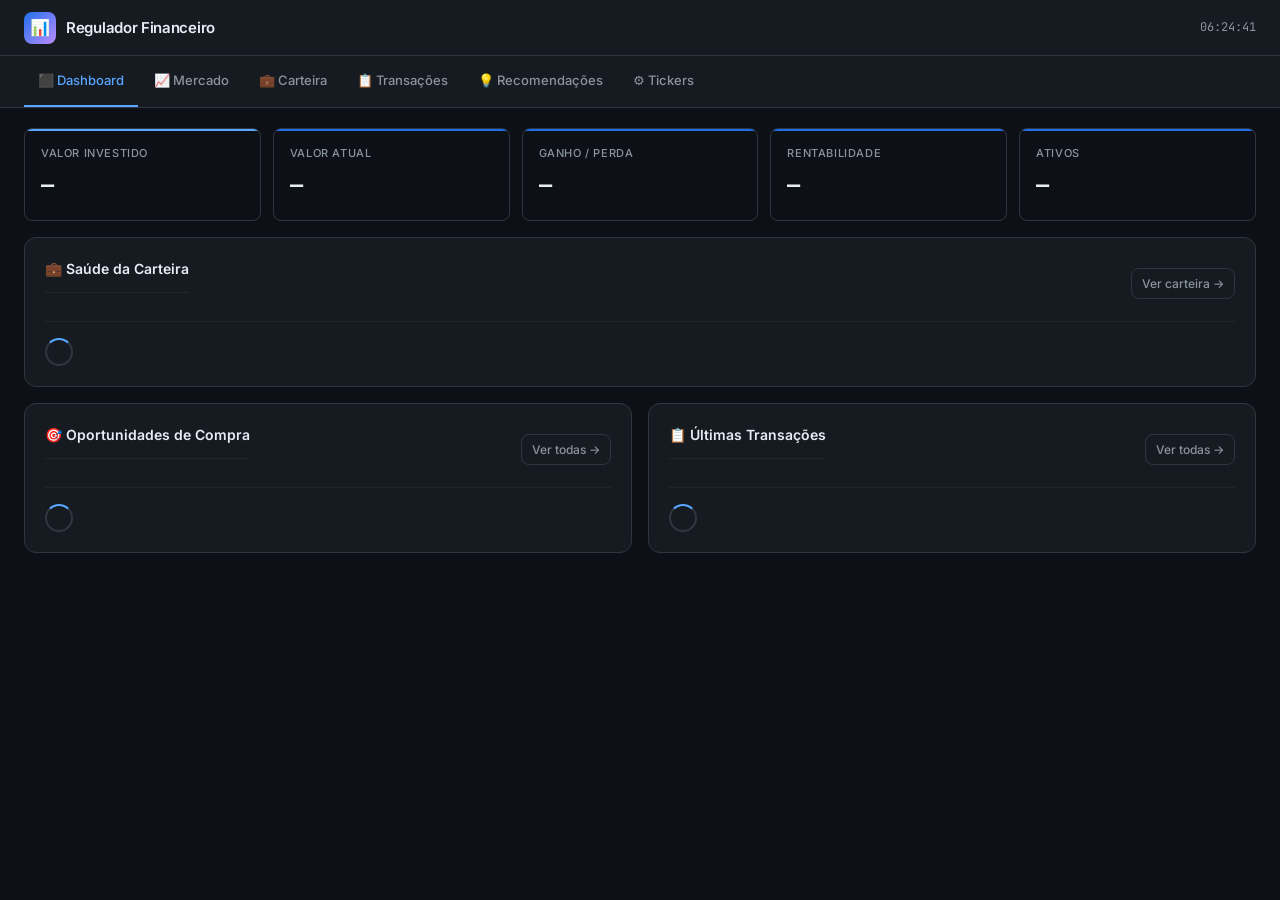
==== templates/index.html @ b827f232 "Carteira Pronta" ====
<!DOCTYPE html>
<html lang="pt-BR">
<head>
  <meta charset="UTF-8">
  <meta name="viewport" content="width=device-width, initial-scale=1.0">
  <title>Regulador Financeiro</title>
  <link rel="stylesheet" href="/static/style.css">
  <style>
    .health-grid { display:grid; grid-template-columns:1fr 1fr; gap:16px; }
    @media(max-width:700px){ .health-grid { grid-template-columns:1fr; } }

    .health-section h3 { font-size:13px; font-weight:600; margin-bottom:10px;
                          display:flex; align-items:center; gap:6px; }

    .asset-row { display:flex; align-items:center; gap:10px; padding:8px 0;
                 border-bottom:1px solid var(--border); }
    .asset-row:last-child { border-bottom:none; }

    .asset-ticker { font-family:var(--mono); font-weight:700; font-size:13px;
                    min-width:52px; color:var(--blue); }
    .asset-name   { font-size:11px; color:var(--text-muted); flex:1;
                    overflow:hidden; text-overflow:ellipsis; white-space:nowrap; }
    .asset-pct    { font-family:var(--mono); font-size:13px; font-weight:600;
                    min-width:64px; text-align:right; }
    .asset-reasons { font-size:10px; color:var(--text-muted); margin-top:2px; }

    .opp-row { display:flex; align-items:flex-start; gap:10px; padding:10px 0;
               border-bottom:1px solid var(--border); }
    .opp-row:last-child { border-bottom:none; }
    .opp-ticker { font-family:var(--mono); font-weight:700; font-size:13px;
                  min-width:52px; color:var(--blue); }
    .opp-body   { flex:1; }
    .opp-name   { font-size:11px; color:var(--text-muted); margin-bottom:3px; }
    .opp-reason { font-size:11px; color:var(--text-muted); margin-top:3px; }
    .opp-meta   { display:flex; gap:10px; align-items:center; flex-wrap:wrap; margin-top:4px; }
    .opp-price  { font-family:var(--mono); font-size:13px; font-weight:600; }
    .conf-bar   { height:4px; border-radius:2px; background:var(--green-dim);
                  margin-top:6px; }
    .conf-fill  { height:100%; border-radius:2px; background:var(--green); }

    .health-summary { display:flex; gap:12px; margin-bottom:16px; flex-wrap:wrap; }
    .hs-pill { padding:4px 12px; border-radius:20px; font-size:12px; font-weight:600; }
    .hs-pill.green  { background:var(--green-dim);  color:var(--green); }
    .hs-pill.yellow { background:var(--yellow-dim); color:var(--yellow); }
    .hs-pill.red    { background:var(--red-dim);    color:var(--red); }

    .signal { display:inline-flex; align-items:center; gap:4px; padding:2px 8px;
              border-radius:20px; font-size:11px; font-weight:600; }
    .signal.green  { background:var(--green-dim);  color:var(--green); }
    .signal.red    { background:var(--red-dim);    color:var(--red); }
    .signal.yellow { background:var(--yellow-dim); color:var(--yellow); }
  </style>
</head>
<body>
<header>
  <div class="header-brand">
    <div class="logo">📊</div>
    <div>
      <h1>Regulador Financeiro</h1>
      <p>Monitoramento em Tempo Real</p>
    </div>
  </div>
  <span class="header-time" id="clock"></span>
</header>

<nav>
  <a href="/" class="active">⬛ Dashboard</a>
  <a href="/market">📈 Mercado</a>
  <a href="/portfolio">💼 Carteira</a>
  <a href="/transactions">📋 Transações</a>
  <a href="/recommendations">💡 Recomendações</a>
  <a href="/settings">⚙️ Tickers</a>
</nav>

<div class="container">

  <!-- STATS -->
  <div class="stats-grid">
    <div class="stat-card blue">
      <div class="stat-label">Valor Investido</div>
      <div class="stat-value" id="totalInvested">—</div>
    </div>
    <div class="stat-card" id="cardCurrent">
      <div class="stat-label">Valor Atual</div>
      <div class="stat-value" id="totalCurrent">—</div>
    </div>
    <div class="stat-card" id="cardPL">
      <div class="stat-label">Ganho / Perda</div>
      <div class="stat-value" id="totalPL">—</div>
    </div>
    <div class="stat-card" id="cardPct">
      <div class="stat-label">Rentabilidade</div>
      <div class="stat-value" id="totalPct">—</div>
    </div>
    <div class="stat-card">
      <div class="stat-label">Ativos</div>
      <div class="stat-value" id="assetsCount">—</div>
    </div>
  </div>

  <!-- SAÚDE DA CARTEIRA -->
  <div class="card">
    <div class="card-header">
      <h2>💼 Saúde da Carteira</h2>
      <a href="/portfolio" class="btn btn-ghost btn-sm">Ver carteira →</a>
    </div>
    <div id="healthSummary"></div>
    <div class="health-grid" id="healthGrid">
      <div class="loading-overlay"><div class="spinner"></div></div>
    </div>
  </div>

  <!-- OPORTUNIDADES + TRANSAÇÕES -->
  <div class="grid grid-2">
    <div class="card">
      <div class="card-header">
        <h2>🎯 Oportunidades de Compra</h2>
        <a href="/recommendations" class="btn btn-ghost btn-sm">Ver todas →</a>
      </div>
      <div id="opportunities"><div class="loading-overlay"><div class="spinner"></div></div></div>
    </div>

    <div class="card">
      <div class="card-header">
        <h2>📋 Últimas Transações</h2>
        <a href="/transactions" class="btn btn-ghost btn-sm">Ver todas →</a>
      </div>
      <div id="recentTrans"><div class="loading-overlay"><div class="spinner"></div></div></div>
    </div>
  </div>

</div>

<script src="/static/script.js"></script>
<script>
const fmt  = v => new Intl.NumberFormat('pt-BR',{style:'currency',currency:'BRL'}).format(v ?? 0);
const pct  = (v, sign=true) => v != null ? (sign&&v>=0?'+':'')+Number(v).toFixed(2)+'%' : '—';
const mono = v => `<span class="mono">${v}</span>`;

function tick() { document.getElementById('clock').textContent = new Date().toLocaleTimeString('pt-BR'); }
tick(); setInterval(tick, 1000);

async function load() {
  const res = await fetch('/api/dashboard').then(r=>r.json()).catch(()=>null);
  if (!res?.success) return;

  const { performance, health, opportunities, transactions } = res.data;

  // ── Stats ──
  document.getElementById('totalInvested').textContent = fmt(performance.total_invested);
  document.getElementById('totalCurrent').textContent  = fmt(performance.total_current_value);
  document.getElementById('assetsCount').textContent   = performance.assets_count;
  const pl = performance.total_profit_loss, pp = performance.total_profit_loss_percent;
  document.getElementById('totalPL').textContent  = fmt(pl);
  document.getElementById('totalPct').textContent = pct(pp);
  document.getElementById('totalPL').className  = 'stat-value '+(pl>=0?'positive':'negative');
  document.getElementById('totalPct').className = 'stat-value '+(pp>=0?'positive':'negative');
  document.getElementById('cardPL').className  = 'stat-card '+(pl>=0?'green':'red');
  document.getElementById('cardPct').className = 'stat-card '+(pp>=0?'green':'red');

  // ── Saúde da carteira ──
  const s = health.summary;
  document.getElementById('healthSummary').innerHTML = s.total ? `
    <div class="health-summary">
      <span class="hs-pill green">✅ ${s.well} indo bem</span>
      <span class="hs-pill yellow">⚖️ ${s.neutral} neutro${s.neutral!==1?'s':''}</span>
      <span class="hs-pill red">⚠️ ${s.bad} atenção</span>
    </div>` : '';

  const wellHtml  = renderHealthSection(health.well,    '✅ Indo Bem',    'positive');
  const badHtml   = renderHealthSection(health.bad,     '⚠️ Atenção',     'negative');
  const neutHtml  = renderHealthSection(health.neutral, '⚖️ Neutros',     '');

  document.getElementById('healthGrid').innerHTML = health.summary.total
    ? `<div class="health-section">${wellHtml}${badHtml}</div>
       <div class="health-section">${neutHtml}</div>`
    : `<div class="empty" style="grid-column:1/-1"><div class="empty-icon">💼</div>Nenhum ativo na carteira</div>`;

  // ── Oportunidades ──
  if (opportunities.length) {
    document.getElementById('opportunities').innerHTML = opportunities.map(o => {
      const varCls = (o.variation_pct ?? 0) >= 0 ? 'positive' : 'negative';
      const conf   = Math.round(o.confidence);
      return `<div class="opp-row">
        <span class="opp-ticker">${o.ticker}</span>
        <div class="opp-body">
          <div class="opp-name">${o.name}</div>
          <div class="opp-meta">
            <span class="opp-price">${fmt(o.price)}</span>
            <span class="mono ${varCls}" style="font-size:12px">${pct(o.variation_pct)}</span>
            <span class="signal green">COMPRA ${conf}%</span>
            ${o.rsi ? `<span style="font-size:11px;color:var(--text-muted)">RSI ${o.rsi.toFixed(0)}</span>` : ''}
          </div>
          <div class="opp-reason">${o.reason}</div>
          <div class="conf-bar"><div class="conf-fill" style="width:${conf}%"></div></div>
        </div>
      </div>`;
    }).join('');
  } else {
    document.getElementById('opportunities').innerHTML =
      `<div class="empty"><div class="empty-icon">🎯</div>Nenhuma oportunidade de compra no momento</div>`;
  }

  // ── Transações ──
  if (transactions.length) {
    const rows = transactions.map(t => {
      const cls = t.type === 'compra' ? 'green' : 'red';
      return `<tr>
        <td class="text-muted" style="font-size:11px">${new Date(t.date).toLocaleDateString('pt-BR')}</td>
        <td class="ticker-cell">${t.ticker.replace('.SA','')}</td>
        <td><span class="badge badge-${cls}">${t.type.toUpperCase()}</span></td>
        <td class="mono">${Math.abs(t.quantity)}</td>
        <td class="mono">${fmt(t.price)}</td>
        <td class="mono">${fmt(t.total_value)}</td>
      </tr>`;
    }).join('');
    document.getElementById('recentTrans').innerHTML =
      `<div class="table-wrap"><table>
        <thead><tr><th>Data</th><th>Ticker</th><th>Tipo</th><th>Qtd</th><th>Preço</th><th>Total</th></tr></thead>
        <tbody>${rows}</tbody>
      </table></div>`;
  } else {
    document.getElementById('recentTrans').innerHTML =
      `<div class="empty"><div class="empty-icon">📋</div>Nenhuma transação</div>`;
  }
}

function renderHealthSection(items, title, cls) {
  if (!items.length) return '';
  const rows = items.map(a => {
    const pctCls = a.profit_pct >= 0 ? 'positive' : 'negative';
    const tip    = a.reasons.join(' · ') || '—';
    return `<div class="asset-row" title="${tip}">
      <span class="asset-ticker">${a.ticker}</span>
      <div style="flex:1;min-width:0">
        <div class="asset-name">${a.name || a.ticker}</div>
        ${a.reasons.length ? `<div class="asset-reasons">${a.reasons.slice(0,2).join(' · ')}</div>` : ''}
      </div>
      <span class="asset-pct ${pctCls}">${pct(a.profit_pct)}</span>
    </div>`;
  }).join('');
  return `<h3>${title}</h3>${rows}`;
}

load(); setInterval(load, 60000);
</script>
</body>
</html>
---- static/style.css ----
@import url('https://fonts.googleapis.com/css2?family=Inter:wght@300;400;500;600;700&family=JetBrains+Mono:wght@400;500&display=swap');

:root {
  --bg:          #0d1117;
  --bg-card:     #161b22;
  --bg-hover:    #1c2128;
  --bg-input:    #0d1117;
  --border:      #30363d;
  --border-light:#21262d;

  --text:        #e6edf3;
  --text-muted:  #8b949e;
  --text-dim:    #484f58;

  --green:       #3fb950;
  --green-dim:   rgba(63,185,80,.15);
  --red:         #f85149;
  --red-dim:     rgba(248,81,73,.15);
  --yellow:      #d29922;
  --yellow-dim:  rgba(210,153,34,.15);
  --blue:        #58a6ff;
  --blue-dim:    rgba(88,166,255,.12);
  --purple:      #bc8cff;

  --accent:      #1f6feb;
  --accent-hover:#388bfd;

  --radius:      8px;
  --radius-lg:   12px;
  --shadow:      0 4px 24px rgba(0,0,0,.4);
  --transition:  .18s ease;

  --font:        'Inter', system-ui, sans-serif;
  --mono:        'JetBrains Mono', monospace;
}

*, *::before, *::after { box-sizing: border-box; margin: 0; padding: 0; }

html { scroll-behavior: smooth; }

body {
  font-family: var(--font);
  background: var(--bg);
  color: var(--text);
  line-height: 1.6;
  min-height: 100vh;
  font-size: 14px;
}

/* ── SCROLLBAR ─────────────────────────────────────── */
::-webkit-scrollbar { width: 6px; height: 6px; }
::-webkit-scrollbar-track { background: var(--bg); }
::-webkit-scrollbar-thumb { background: var(--border); border-radius: 3px; }
::-webkit-scrollbar-thumb:hover { background: var(--text-dim); }

/* ── HEADER ────────────────────────────────────────── */
header {
  background: var(--bg-card);
  border-bottom: 1px solid var(--border);
  padding: 0 24px;
  height: 56px;
  display: flex;
  align-items: center;
  justify-content: space-between;
  position: sticky;
  top: 0;
  z-index: 100;
  backdrop-filter: blur(8px);
}

.header-brand {
  display: flex;
  align-items: center;
  gap: 10px;
}

.header-brand .logo {
  width: 32px;
  height: 32px;
  background: linear-gradient(135deg, var(--accent), var(--purple));
  border-radius: 8px;
  display: flex;
  align-items: center;
  justify-content: center;
  font-size: 16px;
  flex-shrink: 0;
}

.header-brand h1 {
  font-size: 15px;
  font-weight: 600;
  color: var(--text);
  letter-spacing: -.3px;
}

.header-brand p {
  font-size: 11px;
  color: var(--text-muted);
  display: none;
}

.header-time {
  font-family: var(--mono);
  font-size: 12px;
  color: var(--text-muted);
}

/* ── NAV ───────────────────────────────────────────── */
nav {
  background: var(--bg-card);
  border-bottom: 1px solid var(--border);
  padding: 0 24px;
  display: flex;
  gap: 2px;
  overflow-x: auto;
}

nav::-webkit-scrollbar { height: 0; }

nav a {
  color: var(--text-muted);
  text-decoration: none;
  padding: 14px 14px;
  font-size: 13px;
  font-weight: 500;
  border-bottom: 2px solid transparent;
  transition: var(--transition);
  white-space: nowrap;
  display: flex;
  align-items: center;
  gap: 6px;
}

nav a:hover { color: var(--text); }

nav a.active {
  color: var(--blue);
  border-bottom-color: var(--blue);
}

/* ── CONTAINER ─────────────────────────────────────── */
.container {
  max-width: 1400px;
  margin: 0 auto;
  padding: 20px 24px;
}

/* ── CARD ──────────────────────────────────────────── */
.card {
  background: var(--bg-card);
  border: 1px solid var(--border);
  border-radius: var(--radius-lg);
  padding: 20px;
  margin-bottom: 16px;
}

.card-header {
  display: flex;
  align-items: center;
  justify-content: space-between;
  margin-bottom: 16px;
  padding-bottom: 12px;
  border-bottom: 1px solid var(--border-light);
}

.card-header h2 {
  font-size: 14px;
  font-weight: 600;
  color: var(--text);
  display: flex;
  align-items: center;
  gap: 8px;
}

.card h2 {
  font-size: 14px;
  font-weight: 600;
  color: var(--text);
  margin-bottom: 16px;
  padding-bottom: 12px;
  border-bottom: 1px solid var(--border-light);
  display: flex;
  align-items: center;
  gap: 8px;
}

/* ── STAT GRID ─────────────────────────────────────── */
.stats-grid {
  display: grid;
  grid-template-columns: repeat(auto-fit, minmax(180px, 1fr));
  gap: 12px;
  margin-bottom: 16px;
}

.stat-card {
  background: var(--bg);
  border: 1px solid var(--border);
  border-radius: var(--radius);
  padding: 16px;
  position: relative;
  overflow: hidden;
}

.stat-card::before {
  content: '';
  position: absolute;
  top: 0; left: 0; right: 0;
  height: 2px;
  background: var(--accent);
}

.stat-card.green::before { background: var(--green); }
.stat-card.red::before   { background: var(--red); }
.stat-card.yellow::before{ background: var(--yellow); }
.stat-card.blue::before  { background: var(--blue); }

.stat-label {
  font-size: 11px;
  font-weight: 500;
  color: var(--text-muted);
  text-transform: uppercase;
  letter-spacing: .6px;
  margin-bottom: 6px;
}

.stat-value {
  font-size: 22px;
  font-weight: 700;
  color: var(--text);
  font-family: var(--mono);
  letter-spacing: -.5px;
}

.stat-value.positive { color: var(--green); }
.stat-value.negative { color: var(--red); }

.stat-sub {
  font-size: 11px;
  color: var(--text-muted);
  margin-top: 4px;
}

/* ── GRID LAYOUTS ──────────────────────────────────── */
.grid { display: grid; gap: 16px; }
.grid-2 { grid-template-columns: repeat(auto-fit, minmax(320px, 1fr)); }
.grid-3 { grid-template-columns: repeat(auto-fit, minmax(240px, 1fr)); }
.grid-4 { grid-template-columns: repeat(auto-fit, minmax(180px, 1fr)); }

/* ── TABLE ─────────────────────────────────────────── */
.table-wrap { overflow-x: auto; }

table {
  width: 100%;
  border-collapse: collapse;
  font-size: 13px;
}

thead tr {
  border-bottom: 1px solid var(--border);
}

th {
  padding: 10px 12px;
  text-align: left;
  font-size: 11px;
  font-weight: 600;
  color: var(--text-muted);
  text-transform: uppercase;
  letter-spacing: .5px;
  white-space: nowrap;
}

td {
  padding: 11px 12px;
  border-bottom: 1px solid var(--border-light);
  color: var(--text);
}

tbody tr { transition: background var(--transition); }
tbody tr:hover { background: var(--bg-hover); }
tbody tr:last-child td { border-bottom: none; }

.ticker-cell {
  font-family: var(--mono);
  font-weight: 600;
  font-size: 13px;
  color: var(--blue);
}

/* ── BADGES ────────────────────────────────────────── */
.badge {
  display: inline-flex;
  align-items: center;
  padding: 2px 8px;
  border-radius: 20px;
  font-size: 11px;
  font-weight: 600;
  letter-spacing: .3px;
}

.badge-green  { background: var(--green-dim);  color: var(--green); }
.badge-red    { background: var(--red-dim);    color: var(--red); }
.badge-yellow { background: var(--yellow-dim); color: var(--yellow); }
.badge-blue   { background: var(--blue-dim);   color: var(--blue); }

/* ── POSITIVE / NEGATIVE ───────────────────────────── */
.positive { color: var(--green); font-weight: 500; }
.negative { color: var(--red);   font-weight: 500; }
.neutral  { color: var(--yellow); font-weight: 500; }

/* ── FORMS ─────────────────────────────────────────── */
.form-group { margin-bottom: 14px; }

label {
  display: block;
  font-size: 12px;
  font-weight: 500;
  color: var(--text-muted);
  margin-bottom: 6px;
  text-transform: uppercase;
  letter-spacing: .4px;
}

input, select, textarea {
  width: 100%;
  background: var(--bg-input);
  border: 1px solid var(--border);
  border-radius: var(--radius);
  color: var(--text);
  font-family: var(--font);
  font-size: 13px;
  padding: 9px 12px;
  transition: border-color var(--transition), box-shadow var(--transition);
  outline: none;
}

input:focus, select:focus, textarea:focus {
  border-color: var(--accent);
  box-shadow: 0 0 0 3px rgba(31,111,235,.2);
}

input::placeholder { color: var(--text-dim); }

select option { background: var(--bg-card); }

input[type="date"]::-webkit-calendar-picker-indicator {
  filter: invert(.5);
  cursor: pointer;
}

.form-row {
  display: grid;
  grid-template-columns: 1fr 1fr;
  gap: 12px;
}

.input-group {
  display: flex;
  gap: 8px;
}

.input-group input { flex: 1; }

/* ── BUTTONS ───────────────────────────────────────── */
.btn {
  display: inline-flex;
  align-items: center;
  justify-content: center;
  gap: 6px;
  padding: 8px 16px;
  border: none;
  border-radius: var(--radius);
  font-family: var(--font);
  font-size: 13px;
  font-weight: 500;
  cursor: pointer;
  transition: var(--transition);
  text-decoration: none;
  white-space: nowrap;
  user-select: none;
}

.btn-primary {
  background: var(--accent);
  color: #fff;
}
.btn-primary:hover { background: var(--accent-hover); }

.btn-success {
  background: rgba(63,185,80,.15);
  color: var(--green);
  border: 1px solid rgba(63,185,80,.3);
}
.btn-success:hover { background: rgba(63,185,80,.25); }

.btn-danger {
  background: rgba(248,81,73,.15);
  color: var(--red);
  border: 1px solid rgba(248,81,73,.3);
}
.btn-danger:hover { background: rgba(248,81,73,.25); }

.btn-ghost {
  background: transparent;
  color: var(--text-muted);
  border: 1px solid var(--border);
}
.btn-ghost:hover { background: var(--bg-hover); color: var(--text); }

.btn-block { width: 100%; }
.btn-sm { padding: 5px 10px; font-size: 12px; }
.btn-icon { padding: 6px; border-radius: 6px; }

button:disabled, .btn:disabled { opacity: .4; cursor: not-allowed; }

/* ── ALERTS ────────────────────────────────────────── */
.alert {
  padding: 10px 14px;
  border-radius: var(--radius);
  font-size: 13px;
  margin: 10px 0;
  display: flex;
  align-items: center;
  gap: 8px;
  animation: fadeSlide .2s ease;
}

.alert-success { background: var(--green-dim); color: var(--green); border: 1px solid rgba(63,185,80,.3); }
.alert-danger  { background: var(--red-dim);   color: var(--red);   border: 1px solid rgba(248,81,73,.3); }
.alert-warning { background: rgba(210,153,34,.15); color: var(--yellow); border: 1px solid rgba(210,153,34,.3); }
.alert-info    { background: var(--blue-dim);  color: var(--blue);  border: 1px solid rgba(88,166,255,.3); }

/* ── LOADING ───────────────────────────────────────── */
.loading {
  display: flex;
  flex-direction: column;
  align-items: center;
  justify-content: center;
  padding: 48px;
  color: var(--text-muted);
  gap: 12px;
  font-size: 13px;
}

.spinner {
  width: 28px;
  height: 28px;
  border: 2px solid var(--border);
  border-top-color: var(--blue);
  border-radius: 50%;
  animation: spin .8s linear infinite;
}

.empty {
  text-align: center;
  padding: 48px;
  color: var(--text-muted);
  font-size: 13px;
}

.empty-icon { font-size: 32px; margin-bottom: 8px; opacity: .4; }

/* ── CONTROLS BAR ──────────────────────────────────── */
.controls {
  display: flex;
  gap: 8px;
  margin-bottom: 16px;
  flex-wrap: wrap;
}

.controls input, .controls select { flex: 1; min-width: 140px; }

/* ── TICKER CARDS (settings) ───────────────────────── */
.ticker-list {
  display: grid;
  grid-template-columns: repeat(auto-fill, minmax(260px, 1fr));
  gap: 10px;
}

.ticker-item {
  background: var(--bg);
  border: 1px solid var(--border);
  border-radius: var(--radius);
  padding: 14px 16px;
  display: flex;
  align-items: center;
  gap: 10px;
  transition: border-color var(--transition), background var(--transition);
}

.ticker-item:hover { border-color: var(--accent); background: var(--bg-hover); }

.ticker-item-info { flex: 1; min-width: 0; }

.ticker-item-symbol {
  font-family: var(--mono);
  font-size: 14px;
  font-weight: 700;
  color: var(--blue);
}

.ticker-item-name {
  font-size: 11px;
  color: var(--text-muted);
  white-space: nowrap;
  overflow: hidden;
  text-overflow: ellipsis;
  margin-top: 3px;
}

.ticker-item-type {
  font-size: 10px;
  padding: 2px 8px;
  border-radius: 10px;
  flex-shrink: 0;
}

/* ── REC CARDS ─────────────────────────────────────── */
.rec-grid {
  display: grid;
  grid-template-columns: repeat(auto-fill, minmax(300px, 1fr));
  gap: 14px;
}

.rec-card {
  background: var(--bg);
  border: 1px solid var(--border);
  border-radius: var(--radius-lg);
  padding: 18px;
  border-left: 3px solid var(--border);
  transition: var(--transition);
  display: flex;
  flex-direction: column;
  gap: 6px;
}

.rec-card:hover { border-color: var(--text-dim); background: var(--bg-hover); }
.rec-card.compra     { border-left-color: var(--green); }
.rec-card.venda      { border-left-color: var(--red); }
.rec-card.manutencao { border-left-color: var(--yellow); }

.rec-card-header {
  display: flex;
  align-items: center;
  justify-content: space-between;
  margin-bottom: 4px;
}

.rec-ticker { font-family: var(--mono); font-size: 16px; font-weight: 700; color: var(--text); }
.rec-name   { font-size: 11px; color: var(--text-muted); margin-bottom: 2px; }

.rec-rec { font-size: 11px; font-weight: 700; padding: 3px 10px; border-radius: 20px; }
.rec-rec.compra     { background: var(--green-dim); color: var(--green); }
.rec-rec.venda      { background: var(--red-dim);   color: var(--red); }
.rec-rec.manutencao { background: var(--yellow-dim); color: var(--yellow); }

.rec-meta {
  display: flex;
  gap: 14px;
  flex-wrap: wrap;
  margin: 4px 0;
}

.rec-meta-item {
  display: flex;
  flex-direction: column;
  gap: 1px;
}

.rec-meta-label { font-size: 10px; color: var(--text-muted); text-transform: uppercase; letter-spacing: .4px; }
.rec-meta-value { font-family: var(--mono); font-size: 13px; font-weight: 600; color: var(--text); }

.confidence-bar {
  background: var(--border);
  height: 4px;
  border-radius: 2px;
  overflow: hidden;
  margin: 4px 0;
}

.confidence-fill {
  height: 100%;
  background: var(--blue);
  border-radius: 2px;
  transition: width .4s ease;
}
.confidence-fill.green  { background: var(--green); }
.confidence-fill.red    { background: var(--red); }
.confidence-fill.yellow { background: var(--yellow); }

.rec-reason { font-size: 11px; color: var(--text-muted); line-height: 1.5; margin-top: 2px; }

/* ── PRICE CHANGE INDICATOR ────────────────────────── */
.change-up   { color: var(--green); }
.change-down { color: var(--red); }

/* ── ANIMATIONS ────────────────────────────────────── */
@keyframes spin { to { transform: rotate(360deg); } }

@keyframes fadeSlide {
  from { opacity: 0; transform: translateY(-6px); }
  to   { opacity: 1; transform: translateY(0); }
}

@keyframes fadeIn {
  from { opacity: 0; }
  to   { opacity: 1; }
}

.fade-in { animation: fadeIn .25s ease; }

/* ── DIVIDER ───────────────────────────────────────── */
.divider {
  border: none;
  border-top: 1px solid var(--border-light);
  margin: 16px 0;
}

/* ── UTILS ─────────────────────────────────────────── */
.text-center { text-align: center; }
.text-right  { text-align: right; }
.text-muted  { color: var(--text-muted); }
.mono        { font-family: var(--mono); }
.hidden      { display: none !important; }
.flex        { display: flex; }
.flex-center { display: flex; align-items: center; }
.flex-between{ display: flex; align-items: center; justify-content: space-between; }
.gap-8       { gap: 8px; }
.mt-8        { margin-top: 8px; }
.mt-16       { margin-top: 16px; }
.mb-16       { margin-bottom: 16px; }
.small       { font-size: 11px; color: var(--text-muted); }

/* ── RESPONSIVE ────────────────────────────────────── */
@media (max-width: 768px) {
  .container { padding: 12px 16px; }
  header { padding: 0 16px; }
  nav { padding: 0 16px; }
  .stats-grid { grid-template-columns: repeat(2, 1fr); }
  .form-row { grid-template-columns: 1fr; }
  .grid-2, .grid-3, .grid-4 { grid-template-columns: 1fr; }
  th, td { padding: 8px 10px; }
  .ticker-list { grid-template-columns: 1fr 1fr; }
}

@media (max-width: 480px) {
  .stats-grid { grid-template-columns: 1fr 1fr; }
  .stat-value { font-size: 18px; }
  nav a { padding: 12px 10px; font-size: 12px; }
  .ticker-list { grid-template-columns: 1fr; }
  .controls { flex-direction: column; }
}
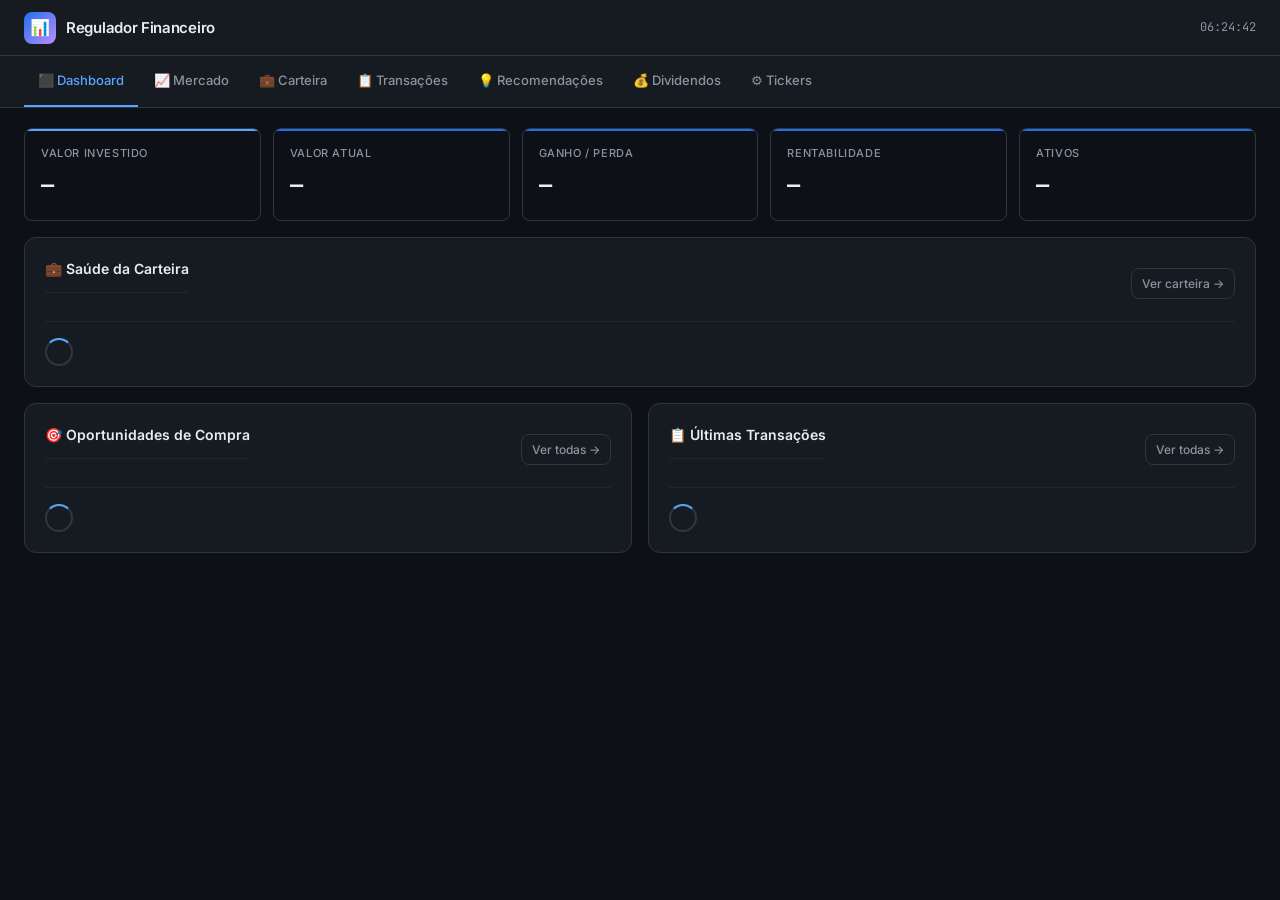
==== commit 09c8200e: "Dividendos adicionados" ====
--- a/templates/index.html
+++ b/templates/index.html
@@ -69,6 +69,7 @@
   <a href="/portfolio">💼 Carteira</a>
   <a href="/transactions">📋 Transações</a>
   <a href="/recommendations">💡 Recomendações</a>
+  <a href="/dividends">💰 Dividendos</a>
   <a href="/settings">⚙️ Tickers</a>
 </nav>
 
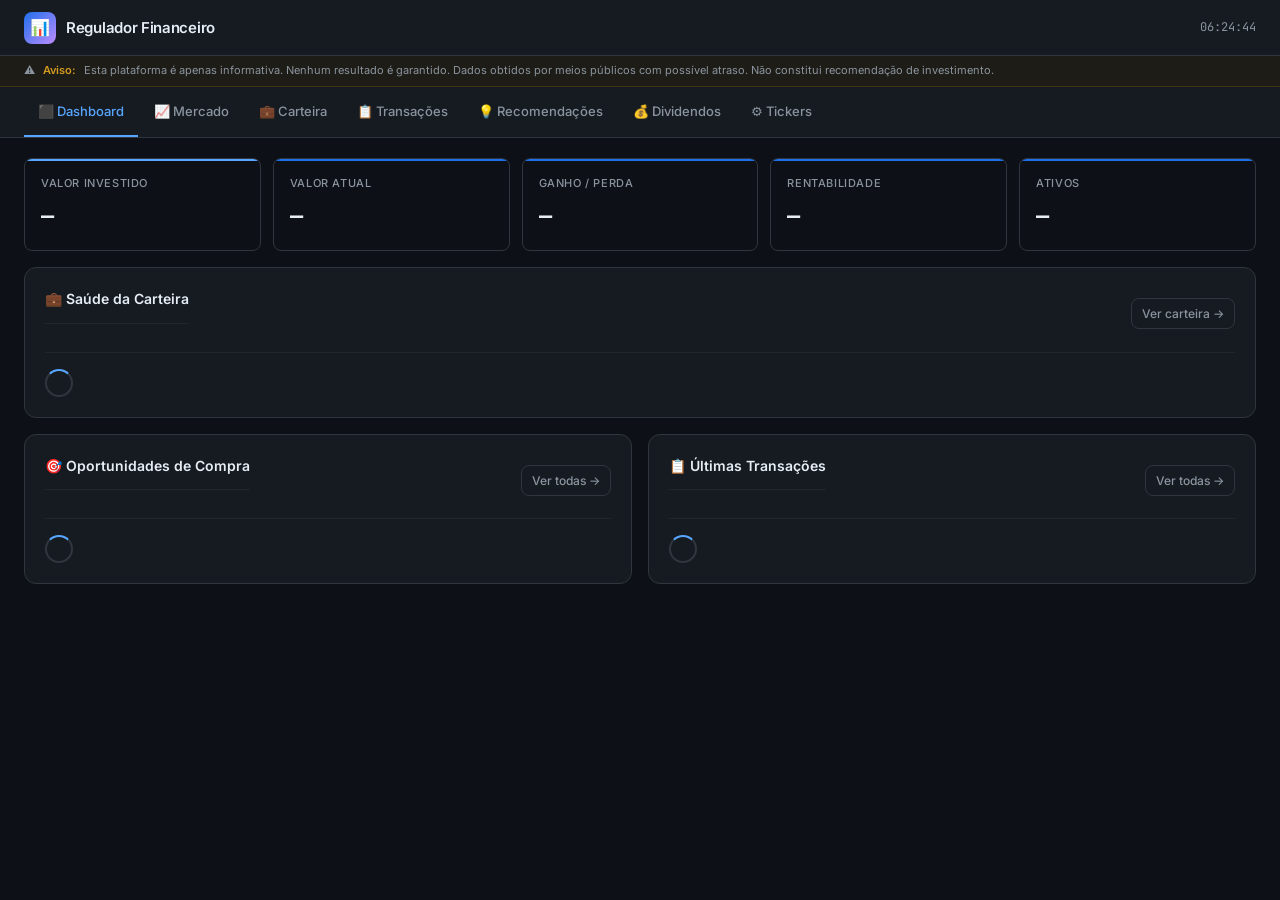
==== commit b7c59063: "Atualizações de visuais" ====
--- a/templates/index.html
+++ b/templates/index.html
@@ -63,6 +63,7 @@
   <span class="header-time" id="clock"></span>
 </header>
 
+<div class="disclaimer-bar">⚠️ <strong>Aviso:</strong> Esta plataforma é apenas informativa. Nenhum resultado é garantido. Dados obtidos por meios públicos com possível atraso. Não constitui recomendação de investimento.</div>
 <nav>
   <a href="/" class="active">⬛ Dashboard</a>
   <a href="/market">📈 Mercado</a>
--- a/static/style.css
+++ b/static/style.css
@@ -65,7 +65,12 @@
   position: sticky;
   top: 0;
   z-index: 100;
-  backdrop-filter: blur(8px);
+}
+
+.header-time {
+  font-rendering: optimizeLegibility;
+  -webkit-font-smoothing: antialiased;
+  -moz-osx-font-smoothing: grayscale;
 }
 
 .header-brand {
@@ -615,6 +620,67 @@
   border-top: 1px solid var(--border-light);
   margin: 16px 0;
 }
+
+/* ── DISCLAIMER GLOBAL ────────────────────────────── */
+.disclaimer-bar {
+  background: rgba(210,153,34,.08);
+  border-bottom: 1px solid rgba(210,153,34,.2);
+  padding: 6px 24px;
+  font-size: 11px;
+  color: var(--text-muted);
+  display: flex;
+  align-items: center;
+  gap: 8px;
+  flex-wrap: wrap;
+}
+.disclaimer-bar strong { color: var(--yellow); font-weight: 600; }
+
+/* ── NOTICE INLINE ─────────────────────────────────── */
+.notice {
+  display: flex;
+  align-items: flex-start;
+  gap: 10px;
+  padding: 10px 14px;
+  border-radius: var(--radius);
+  font-size: 12px;
+  line-height: 1.5;
+  margin-bottom: 14px;
+}
+.notice.warning {
+  background: rgba(210,153,34,.08);
+  border: 1px solid rgba(210,153,34,.25);
+  color: var(--text-muted);
+}
+.notice.warning strong { color: var(--yellow); }
+.notice.info {
+  background: rgba(88,166,255,.07);
+  border: 1px solid rgba(88,166,255,.2);
+  color: var(--text-muted);
+}
+.notice.info strong { color: var(--blue); }
+.notice-icon { font-size: 14px; flex-shrink: 0; margin-top: 1px; }
+
+/* ── MONTH CHIPS (dividends por ativo) ─────────────── */
+.paid-months-wrap {
+  display: flex;
+  flex-wrap: wrap;
+  gap: 3px;
+  margin-top: 4px;
+}
+.m-chip {
+  display: inline-flex;
+  align-items: center;
+  justify-content: center;
+  width: 28px;
+  height: 20px;
+  border-radius: 4px;
+  font-size: 10px;
+  font-family: var(--mono);
+  font-weight: 600;
+  letter-spacing: -.3px;
+}
+.m-chip.paid   { background: rgba(63,185,80,.18);  color: var(--green); }
+.m-chip.unpaid { background: rgba(255,255,255,.04); color: var(--text-dim); }
 
 /* ── UTILS ─────────────────────────────────────────── */
 .text-center { text-align: center; }
